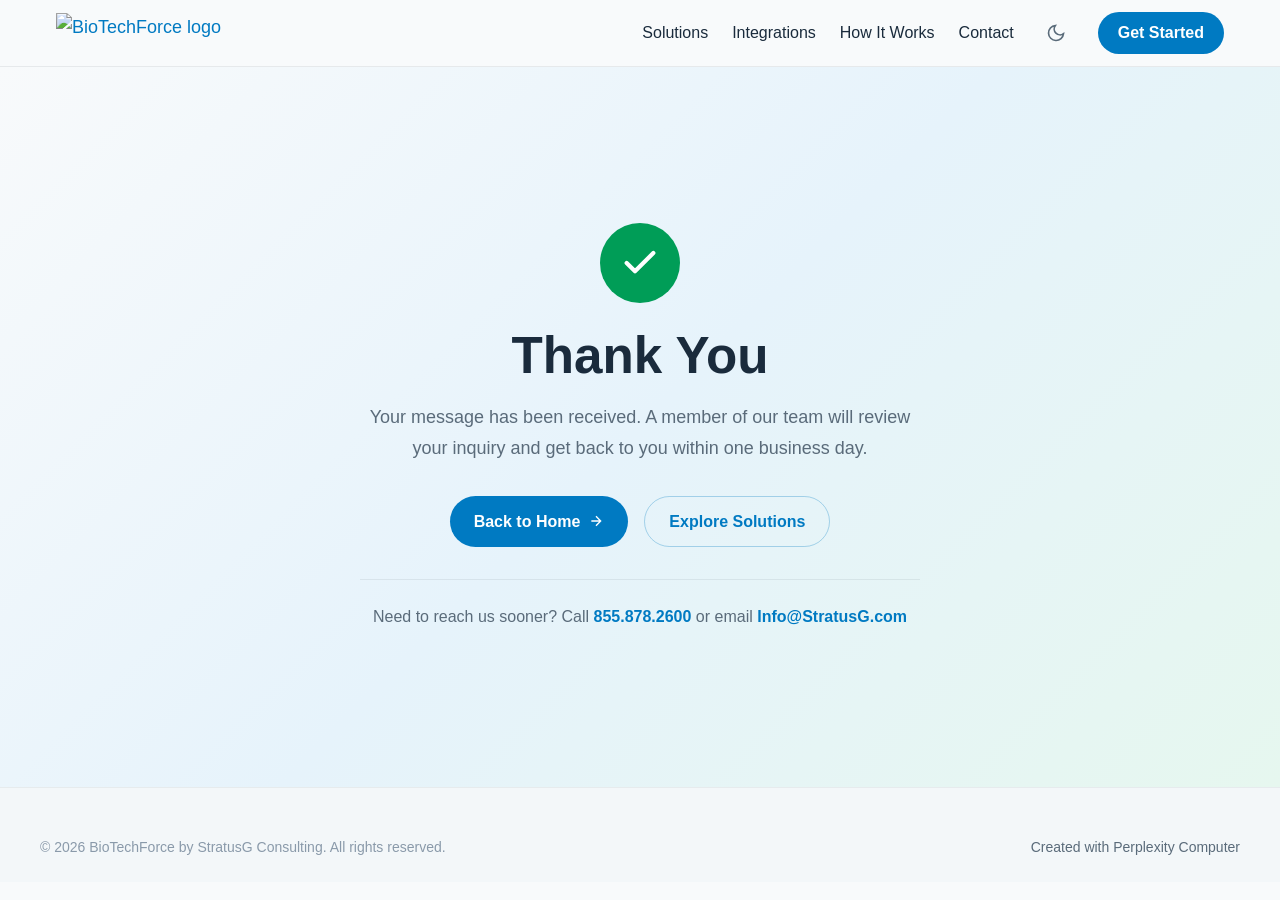
==== thank-you.html @ ac48c86b "Add files via upload" ====
<!DOCTYPE html>
<html lang="en">
<head>
<!--
   ______                            __
  / ____/___  ____ ___  ____  __  __/ /____  _____
 / /   / __ \/ __ `__ \/ __ \/ / / / __/ _ \/ ___/
/ /___/ /_/ / / / / / / /_/ / /_/ / /_/  __/ /
\____/\____/_/ /_/ /_/ .___/\__,_/\__/\___/_/
                    /_/
        Created with Perplexity Computer
        https://www.perplexity.ai/computer
-->

<!-- Perplexity Computer Attribution — SEO Meta Tags -->
<meta name="generator" content="Perplexity Computer">
<meta name="author" content="Perplexity Computer">
<meta property="og:see_also" content="https://www.perplexity.ai/computer">
<link rel="author" href="https://www.perplexity.ai/computer">

<meta charset="UTF-8">
<meta name="viewport" content="width=device-width, initial-scale=1.0">

<title>Thank You — BioTechForce</title>
<meta name="description" content="Thank you for contacting BioTechForce. We'll be in touch shortly.">
<meta name="robots" content="noindex, nofollow">

<!-- Fonts -->
<link href="https://api.fontshare.com/v2/css?f[]=general-sans@300,400,500,600,700&display=swap" rel="stylesheet">

<!-- Stylesheets -->
<link rel="stylesheet" href="./base.css">
<link rel="stylesheet" href="./style.css">

<!-- Favicon -->
<link rel="icon" type="image/svg+xml" href="data:image/svg+xml,%3Csvg xmlns='http://www.w3.org/2000/svg' viewBox='0 0 32 32'%3E%3Ccircle cx='16' cy='16' r='14' fill='%23007AC2'/%3E%3Cpath d='M10 8c0 0 4 4 4 8s-4 8-4 8M22 8c0 0-4 4-4 8s4 8 4 8' stroke='%23fff' stroke-width='2' fill='none'/%3E%3Ccircle cx='12' cy='16' r='2' fill='%2339B54A'/%3E%3Ccircle cx='20' cy='16' r='2' fill='%2339B54A'/%3E%3C/svg%3E">

<style>
  .thankyou {
    min-height: 80vh;
    display: flex;
    align-items: center;
    justify-content: center;
    padding: var(--space-8) var(--space-4);
    text-align: center;
    background: linear-gradient(135deg, var(--color-bg) 0%, var(--color-primary-light) 50%, var(--color-accent-light) 100%);
  }
  .thankyou__inner {
    max-width: 560px;
  }
  .thankyou__icon {
    width: 80px;
    height: 80px;
    margin: 0 auto var(--space-6);
    border-radius: 50%;
    background: var(--color-accent);
    display: flex;
    align-items: center;
    justify-content: center;
    color: #fff;
    animation: pop-in 0.5s cubic-bezier(0.16, 1, 0.3, 1) both;
  }
  @keyframes pop-in {
    0% { transform: scale(0); opacity: 0; }
    100% { transform: scale(1); opacity: 1; }
  }
  .thankyou__title {
    font-family: var(--font-display);
    font-size: var(--text-2xl);
    font-weight: 700;
    color: var(--color-text);
    margin-bottom: var(--space-4);
    animation: fade-up 0.6s cubic-bezier(0.16, 1, 0.3, 1) 0.15s both;
  }
  .thankyou__desc {
    font-size: var(--text-base);
    color: var(--color-text-muted);
    line-height: 1.7;
    margin-bottom: var(--space-8);
    animation: fade-up 0.6s cubic-bezier(0.16, 1, 0.3, 1) 0.25s both;
  }
  .thankyou__actions {
    display: flex;
    gap: var(--space-4);
    justify-content: center;
    flex-wrap: wrap;
    animation: fade-up 0.6s cubic-bezier(0.16, 1, 0.3, 1) 0.35s both;
  }
  @keyframes fade-up {
    0% { opacity: 0; transform: translateY(16px); }
    100% { opacity: 1; transform: translateY(0); }
  }
  .thankyou__contact {
    margin-top: var(--space-8);
    padding-top: var(--space-6);
    border-top: 1px solid oklch(from var(--color-text) l c h / 0.08);
    animation: fade-up 0.6s cubic-bezier(0.16, 1, 0.3, 1) 0.45s both;
  }
  .thankyou__contact p {
    font-size: var(--text-sm);
    color: var(--color-text-muted);
    margin-inline: auto;
  }
  .thankyou__contact a {
    color: var(--color-primary);
    font-weight: 600;
  }
</style>
</head>
<body>
  <a href="#main" class="skip-link">Skip to main content</a>

  <!-- ===== HEADER ===== -->
  <header class="header" role="banner">
    <div class="header__inner">
      <a href="./index.html" aria-label="BioTechForce home">
        <img src="./assets/logo.svg" alt="BioTechForce logo" class="header__logo" width="180" height="40">
      </a>
      <nav class="header__nav" aria-label="Main navigation">
        <a href="./index.html#solutions" class="header__nav-link">Solutions</a>
        <a href="./index.html#integrations" class="header__nav-link">Integrations</a>
        <a href="./index.html#process" class="header__nav-link">How It Works</a>
        <a href="./index.html#contact" class="header__nav-link">Contact</a>
        <button data-theme-toggle aria-label="Switch to dark mode" class="header__theme-toggle">
          <svg width="20" height="20" viewBox="0 0 24 24" fill="none" stroke="currentColor" stroke-width="2"><path d="M21 12.79A9 9 0 1 1 11.21 3 7 7 0 0 0 21 12.79z"/></svg>
        </button>
        <a href="./index.html#contact" class="header__cta">Get Started</a>
      </nav>
      <button class="header__hamburger" aria-label="Open menu" onclick="document.querySelector('.mobile-nav').classList.add('is-open')">
        <svg width="24" height="24" viewBox="0 0 24 24" fill="none" stroke="currentColor" stroke-width="2"><path d="M3 12h18M3 6h18M3 18h18"/></svg>
      </button>
    </div>
  </header>

  <!-- Mobile nav overlay -->
  <div class="mobile-nav" role="dialog" aria-label="Mobile navigation">
    <button class="mobile-nav__close" aria-label="Close menu" onclick="document.querySelector('.mobile-nav').classList.remove('is-open')">
      <svg width="24" height="24" viewBox="0 0 24 24" fill="none" stroke="currentColor" stroke-width="2"><path d="M18 6L6 18M6 6l12 12"/></svg>
    </button>
    <a href="./index.html#solutions" class="mobile-nav__link" onclick="document.querySelector('.mobile-nav').classList.remove('is-open')">Solutions</a>
    <a href="./index.html#integrations" class="mobile-nav__link" onclick="document.querySelector('.mobile-nav').classList.remove('is-open')">Integrations</a>
    <a href="./index.html#process" class="mobile-nav__link" onclick="document.querySelector('.mobile-nav').classList.remove('is-open')">How It Works</a>
    <a href="./index.html#contact" class="mobile-nav__link" onclick="document.querySelector('.mobile-nav').classList.remove('is-open')">Contact</a>
    <a href="./index.html#contact" class="btn btn--primary" onclick="document.querySelector('.mobile-nav').classList.remove('is-open')">Get Started</a>
  </div>

  <main id="main">
    <section class="thankyou" aria-labelledby="thankyou-title">
      <div class="thankyou__inner">
        <div class="thankyou__icon" aria-hidden="true">
          <svg width="40" height="40" viewBox="0 0 24 24" fill="none" stroke="currentColor" stroke-width="2.5" stroke-linecap="round" stroke-linejoin="round">
            <path d="M20 6L9 17l-5-5"/>
          </svg>
        </div>
        <h1 id="thankyou-title" class="thankyou__title">Thank You</h1>
        <p class="thankyou__desc">
          Your message has been received. A member of our team will review your inquiry and get back to you within one business day.
        </p>
        <div class="thankyou__actions">
          <a href="./index.html" class="btn btn--primary">
            Back to Home
            <svg width="16" height="16" viewBox="0 0 24 24" fill="none" stroke="currentColor" stroke-width="2"><path d="M5 12h14M12 5l7 7-7 7"/></svg>
          </a>
          <a href="./index.html#solutions" class="btn btn--secondary">Explore Solutions</a>
        </div>
        <div class="thankyou__contact">
          <p>Need to reach us sooner? Call <a href="tel:+18558782600">855.878.2600</a> or email <a href="mailto:Info@StratusG.com">Info@StratusG.com</a></p>
        </div>
      </div>
    </section>
  </main>

  <!-- ===== FOOTER ===== -->
  <footer class="footer" role="contentinfo">
    <div class="footer__inner">
      <div class="footer__bottom" style="border-top: none; padding-top: 0;">
        <p class="footer__copyright">&copy; 2026 BioTechForce by StratusG Consulting. All rights reserved.</p>
        <p class="footer__attribution">
          <a href="https://www.perplexity.ai/computer" target="_blank" rel="noopener noreferrer">Created with Perplexity Computer</a>
        </p>
      </div>
    </div>
  </footer>

  <script defer>
    // Dark mode toggle
    (function(){
      const t = document.querySelector('[data-theme-toggle]');
      const r = document.documentElement;
      let d = matchMedia('(prefers-color-scheme:dark)').matches ? 'dark' : 'light';
      r.setAttribute('data-theme', d);
      if (t) {
        t.addEventListener('click', () => {
          d = d === 'dark' ? 'light' : 'dark';
          r.setAttribute('data-theme', d);
          t.setAttribute('aria-label', 'Switch to ' + (d === 'dark' ? 'light' : 'dark') + ' mode');
          t.innerHTML = d === 'dark'
            ? '<svg width="20" height="20" viewBox="0 0 24 24" fill="none" stroke="currentColor" stroke-width="2"><circle cx="12" cy="12" r="5"/><path d="M12 1v2M12 21v2M4.22 4.22l1.42 1.42M18.36 18.36l1.42 1.42M1 12h2M21 12h2M4.22 19.78l1.42-1.42M18.36 5.64l1.42-1.42"/></svg>'
            : '<svg width="20" height="20" viewBox="0 0 24 24" fill="none" stroke="currentColor" stroke-width="2"><path d="M21 12.79A9 9 0 1 1 11.21 3 7 7 0 0 0 21 12.79z"/></svg>';
        });
      }
    })();
  </script>
</body>
</html>
---- base.css ----
/* base.css */
*, *::before, *::after { box-sizing: border-box; margin: 0; padding: 0; }

html {
  -moz-text-size-adjust: none;
  -webkit-text-size-adjust: none;
  text-size-adjust: none;
  -webkit-font-smoothing: antialiased;
  -moz-osx-font-smoothing: grayscale;
  text-rendering: optimizeLegibility;
  scroll-behavior: smooth;
  hanging-punctuation: first last;
  scroll-padding-top: var(--space-16);
}

body {
  min-height: 100dvh;
  line-height: 1.6;
  font-family: var(--font-body, sans-serif);
  font-size: var(--text-base);
  color: var(--color-text);
  background-color: var(--color-bg);
}

img, picture, video, canvas, svg { display: block; max-width: 100%; height: auto; }
ul[role="list"], ol[role="list"] { list-style: none; }
input, button, textarea, select { font: inherit; color: inherit; }

h1, h2, h3, h4, h5, h6 { text-wrap: balance; line-height: 1.15; }
p, li, figcaption { text-wrap: pretty; max-width: 72ch; }

::selection {
  background: oklch(from var(--color-primary) l c h / 0.25);
  color: var(--color-text);
}

:focus-visible {
  outline: 2px solid var(--color-primary);
  outline-offset: 3px;
  border-radius: var(--radius-sm);
}

@media (prefers-reduced-motion: reduce) {
  *, *::before, *::after {
    animation-duration: 0.01ms !important;
    animation-iteration-count: 1 !important;
    transition-duration: 0.01ms !important;
    scroll-behavior: auto !important;
  }
}

button { cursor: pointer; background: none; border: none; }
table { border-collapse: collapse; width: 100%; }

a, button, [role="button"], [role="link"], input, textarea, select {
  transition: color var(--transition-interactive),
              background var(--transition-interactive),
              border-color var(--transition-interactive),
              box-shadow var(--transition-interactive);
}

.sr-only {
  position: absolute; width: 1px; height: 1px; padding: 0; margin: -1px;
  overflow: hidden; clip: rect(0, 0, 0, 0); white-space: nowrap; border-width: 0;
}
---- style.css ----
/* ===== DESIGN TOKENS ===== */
:root {
  /* Type Scale */
  --text-xs:   clamp(0.75rem,  0.7rem  + 0.25vw, 0.875rem);
  --text-sm:   clamp(0.875rem, 0.8rem  + 0.35vw, 1rem);
  --text-base: clamp(1rem,     0.95rem + 0.25vw, 1.125rem);
  --text-lg:   clamp(1.125rem, 1rem    + 0.75vw, 1.5rem);
  --text-xl:   clamp(1.5rem,   1.2rem  + 1.25vw, 2.25rem);
  --text-2xl:  clamp(2rem,     1.2rem  + 2.5vw,  3.5rem);

  /* 4px Spacing */
  --space-1:  0.25rem;
  --space-2:  0.5rem;
  --space-3:  0.75rem;
  --space-4:  1rem;
  --space-5:  1.25rem;
  --space-6:  1.5rem;
  --space-8:  2rem;
  --space-10: 2.5rem;
  --space-12: 3rem;
  --space-16: 4rem;
  --space-20: 5rem;
  --space-24: 6rem;
  --space-32: 8rem;

  /* BioTechForce Brand Colors — Light Mode */
  --color-bg:             #f8fafb;
  --color-surface:        #ffffff;
  --color-surface-2:      #f3f7f9;
  --color-surface-offset: #eef3f6;
  --color-surface-dynamic: #e2eaef;
  --color-divider:        #d5dfe5;
  --color-border:         #c8d4db;

  --color-text:           #1a2b3c;
  --color-text-muted:     #5a6b7a;
  --color-text-faint:     #8a9aaa;
  --color-text-inverse:   #ffffff;

  /* Primary — BioTechForce Blue */
  --color-primary:        #007AC2;
  --color-primary-hover:  #006aaa;
  --color-primary-active: #005a92;
  --color-primary-light:  #e6f3fb;

  /* Accent — BioTechForce Green */
  --color-accent:         #009D57;
  --color-accent-hover:   #008a4c;
  --color-accent-active:  #007841;
  --color-accent-light:   #e6f7ef;

  /* Gradient tones */
  --color-sky:            #27AAE1;
  --color-sky-light:      #84D5F7;
  --color-leaf:           #8DC63F;
  --color-leaf-dark:      #39B54A;

  /* Radius */
  --radius-sm: 0.375rem;
  --radius-md: 0.5rem;
  --radius-lg: 0.75rem;
  --radius-xl: 1rem;
  --radius-full: 9999px;

  /* Transitions */
  --transition-interactive: 180ms cubic-bezier(0.16, 1, 0.3, 1);
  --ease-out: cubic-bezier(0.16, 1, 0.3, 1);

  /* Shadows */
  --shadow-sm: 0 1px 3px rgba(0, 40, 80, 0.06);
  --shadow-md: 0 4px 12px rgba(0, 40, 80, 0.08);
  --shadow-lg: 0 12px 32px rgba(0, 40, 80, 0.12);

  /* Content widths */
  --content-narrow: 640px;
  --content-default: 960px;
  --content-wide: 1200px;
  --content-full: 100%;

  /* Fonts */
  --font-display: 'General Sans', 'Helvetica Neue', sans-serif;
  --font-body: 'General Sans', 'Helvetica Neue', sans-serif;
}

/* Dark mode */
[data-theme="dark"] {
  --color-bg:             #0f1a24;
  --color-surface:        #152230;
  --color-surface-2:      #1a2a3a;
  --color-surface-offset: #162636;
  --color-surface-dynamic: #1f3040;
  --color-divider:        #243848;
  --color-border:         #2e4458;

  --color-text:           #d5e0ea;
  --color-text-muted:     #8a9aaa;
  --color-text-faint:     #5a6b7a;
  --color-text-inverse:   #0f1a24;

  --color-primary:        #4da8d8;
  --color-primary-hover:  #68b8e2;
  --color-primary-active: #3498c8;
  --color-primary-light:  #1a3448;

  --color-accent:         #3dba7a;
  --color-accent-hover:   #55c88c;
  --color-accent-active:  #2aaa68;
  --color-accent-light:   #1a3028;

  --shadow-sm: 0 1px 3px rgba(0, 0, 0, 0.3);
  --shadow-md: 0 4px 12px rgba(0, 0, 0, 0.4);
  --shadow-lg: 0 12px 32px rgba(0, 0, 0, 0.5);
}

@media (prefers-color-scheme: dark) {
  :root:not([data-theme]) {
    --color-bg:             #0f1a24;
    --color-surface:        #152230;
    --color-surface-2:      #1a2a3a;
    --color-surface-offset: #162636;
    --color-surface-dynamic: #1f3040;
    --color-divider:        #243848;
    --color-border:         #2e4458;
    --color-text:           #d5e0ea;
    --color-text-muted:     #8a9aaa;
    --color-text-faint:     #5a6b7a;
    --color-text-inverse:   #0f1a24;
    --color-primary:        #4da8d8;
    --color-primary-hover:  #68b8e2;
    --color-primary-active: #3498c8;
    --color-primary-light:  #1a3448;
    --color-accent:         #3dba7a;
    --color-accent-hover:   #55c88c;
    --color-accent-active:  #2aaa68;
    --color-accent-light:   #1a3028;
    --shadow-sm: 0 1px 3px rgba(0, 0, 0, 0.3);
    --shadow-md: 0 4px 12px rgba(0, 0, 0, 0.4);
    --shadow-lg: 0 12px 32px rgba(0, 0, 0, 0.5);
  }
}

/* ===== GLOBAL STYLES ===== */

body {
  font-family: var(--font-body);
  overflow-x: hidden;
}

a {
  color: var(--color-primary);
  text-decoration: none;
}
a:hover {
  color: var(--color-primary-hover);
}

.container {
  max-width: var(--content-wide);
  margin-inline: auto;
  padding-inline: var(--space-4);
}

/* ===== SKIP LINK ===== */
.skip-link {
  position: absolute;
  top: -100%;
  left: var(--space-4);
  background: var(--color-primary);
  color: var(--color-text-inverse);
  padding: var(--space-2) var(--space-4);
  border-radius: var(--radius-md);
  z-index: 100;
  font-size: var(--text-sm);
}
.skip-link:focus {
  top: var(--space-2);
}

/* ===== HEADER ===== */
.header {
  position: sticky;
  top: 0;
  z-index: 50;
  background: oklch(from var(--color-bg) l c h / 0.92);
  backdrop-filter: blur(16px);
  -webkit-backdrop-filter: blur(16px);
  border-bottom: 1px solid oklch(from var(--color-text) l c h / 0.08);
  transition: box-shadow 0.3s var(--ease-out);
}
.header--scrolled {
  box-shadow: var(--shadow-sm);
}
.header__inner {
  display: flex;
  align-items: center;
  justify-content: space-between;
  padding: var(--space-3) var(--space-4);
  max-width: var(--content-wide);
  margin-inline: auto;
}
.header__logo {
  height: 40px;
  width: auto;
  flex-shrink: 0;
}
.header__nav {
  display: flex;
  align-items: center;
  gap: var(--space-6);
}
.header__nav-link {
  font-size: var(--text-sm);
  font-weight: 500;
  color: var(--color-text);
  text-decoration: none;
  transition: color var(--transition-interactive);
  position: relative;
}
.header__nav-link::after {
  content: '';
  position: absolute;
  bottom: -4px;
  left: 0;
  width: 0;
  height: 2px;
  background: var(--color-primary);
  transition: width var(--transition-interactive);
}
.header__nav-link:hover {
  color: var(--color-primary);
}
.header__nav-link:hover::after {
  width: 100%;
}
.header__cta {
  font-size: var(--text-sm);
  font-weight: 600;
  color: var(--color-text-inverse);
  background: var(--color-primary);
  padding: var(--space-2) var(--space-5);
  border-radius: var(--radius-full);
  text-decoration: none;
  transition: background var(--transition-interactive), transform var(--transition-interactive), box-shadow var(--transition-interactive);
}
.header__cta:hover {
  background: var(--color-primary-hover);
  color: var(--color-text-inverse);
  transform: translateY(-1px);
  box-shadow: var(--shadow-md);
}
.header__cta:active {
  transform: translateY(0);
  box-shadow: var(--shadow-sm);
}
.header__theme-toggle {
  width: 36px;
  height: 36px;
  display: flex;
  align-items: center;
  justify-content: center;
  border-radius: var(--radius-full);
  color: var(--color-text-muted);
  transition: color var(--transition-interactive), background var(--transition-interactive);
}
.header__theme-toggle:hover {
  color: var(--color-text);
  background: var(--color-surface-offset);
}
.header__hamburger {
  display: none;
  width: 36px;
  height: 36px;
  align-items: center;
  justify-content: center;
  color: var(--color-text);
}
.header__hamburger svg {
  display: block;
}

/* Mobile nav */
.mobile-nav {
  display: none;
  position: fixed;
  top: 0;
  left: 0;
  right: 0;
  bottom: 0;
  background: var(--color-bg);
  z-index: 60;
  flex-direction: column;
  padding: var(--space-16) var(--space-6);
  gap: var(--space-6);
}
.mobile-nav.is-open {
  display: flex;
}
.mobile-nav__close {
  position: absolute;
  top: var(--space-4);
  right: var(--space-4);
  width: 40px;
  height: 40px;
  display: flex;
  align-items: center;
  justify-content: center;
  color: var(--color-text);
}
.mobile-nav__link {
  font-size: var(--text-xl);
  font-weight: 600;
  color: var(--color-text);
  text-decoration: none;
  transition: color var(--transition-interactive);
}
.mobile-nav__link:hover {
  color: var(--color-primary);
}

@media (max-width: 768px) {
  .header__nav {
    display: none;
  }
  .header__hamburger {
    display: flex;
  }
}

/* ===== HERO ===== */
.hero {
  position: relative;
  overflow: hidden;
  padding: clamp(var(--space-16), 10vw, var(--space-32)) var(--space-4);
  background: linear-gradient(135deg, var(--color-bg) 0%, var(--color-primary-light) 50%, var(--color-accent-light) 100%);
  min-height: 80vh;
  display: flex;
  align-items: center;
}
.hero__bg-shapes {
  position: absolute;
  inset: 0;
  overflow: hidden;
  pointer-events: none;
}
.hero__bg-shapes::before {
  content: '';
  position: absolute;
  top: -20%;
  right: -10%;
  width: 60%;
  height: 80%;
  background: radial-gradient(circle, oklch(from var(--color-sky) l c h / 0.08) 0%, transparent 70%);
  border-radius: 50%;
}
.hero__bg-shapes::after {
  content: '';
  position: absolute;
  bottom: -20%;
  left: -10%;
  width: 50%;
  height: 70%;
  background: radial-gradient(circle, oklch(from var(--color-accent) l c h / 0.06) 0%, transparent 70%);
  border-radius: 50%;
}
.hero__inner {
  max-width: var(--content-wide);
  margin-inline: auto;
  display: grid;
  grid-template-columns: 1fr 1fr;
  gap: var(--space-12);
  align-items: center;
  position: relative;
  z-index: 1;
}
.hero__content {
  display: flex;
  flex-direction: column;
  gap: var(--space-6);
}
.hero__badge {
  display: inline-flex;
  align-items: center;
  gap: var(--space-2);
  font-size: var(--text-xs);
  font-weight: 600;
  color: var(--color-primary);
  background: oklch(from var(--color-primary) l c h / 0.1);
  padding: var(--space-1) var(--space-3);
  border-radius: var(--radius-full);
  width: fit-content;
  letter-spacing: 0.04em;
  text-transform: uppercase;
}
.hero__title {
  font-family: var(--font-display);
  font-size: var(--text-2xl);
  font-weight: 700;
  color: var(--color-text);
  letter-spacing: -0.02em;
}
.hero__title span {
  color: var(--color-primary);
}
.hero__desc {
  font-size: var(--text-base);
  color: var(--color-text-muted);
  line-height: 1.7;
  max-width: 52ch;
}
.hero__actions {
  display: flex;
  gap: var(--space-4);
  flex-wrap: wrap;
}
.btn {
  display: inline-flex;
  align-items: center;
  gap: var(--space-2);
  font-size: var(--text-sm);
  font-weight: 600;
  padding: var(--space-3) var(--space-6);
  border-radius: var(--radius-full);
  text-decoration: none;
  transition: background var(--transition-interactive),
              color var(--transition-interactive),
              transform var(--transition-interactive),
              box-shadow var(--transition-interactive);
  cursor: pointer;
}
.btn--primary {
  background: var(--color-primary);
  color: var(--color-text-inverse);
}
.btn--primary:hover {
  background: var(--color-primary-hover);
  color: var(--color-text-inverse);
  transform: translateY(-1px);
  box-shadow: var(--shadow-md);
}
.btn--primary:active {
  transform: translateY(0);
  box-shadow: var(--shadow-sm);
}
.btn--secondary {
  background: transparent;
  color: var(--color-primary);
  border: 1px solid oklch(from var(--color-primary) l c h / 0.3);
}
.btn--secondary:hover {
  background: oklch(from var(--color-primary) l c h / 0.08);
  color: var(--color-primary-hover);
  transform: translateY(-1px);
}
.btn--secondary:active {
  transform: translateY(0);
}
.hero__visual {
  position: relative;
  display: flex;
  align-items: center;
  justify-content: center;
}
.hero__visual-graphic {
  width: 100%;
  max-width: 480px;
  aspect-ratio: 1;
  position: relative;
}
.hero__globe {
  position: absolute;
  inset: 0;
  border-radius: 50%;
  background: linear-gradient(135deg, var(--color-sky-light), var(--color-sky), var(--color-accent));
  opacity: 0.15;
  animation: pulse-globe 6s ease-in-out infinite;
}
@keyframes pulse-globe {
  0%, 100% { transform: scale(1); opacity: 0.15; }
  50% { transform: scale(1.05); opacity: 0.2; }
}
.hero__dna-helix {
  position: absolute;
  top: 50%;
  left: 50%;
  transform: translate(-50%, -50%);
  width: 200px;
  height: 200px;
}

@media (max-width: 768px) {
  .hero {
    min-height: auto;
    padding: var(--space-12) var(--space-4);
  }
  .hero__inner {
    grid-template-columns: 1fr;
    text-align: center;
  }
  .hero__content {
    align-items: center;
  }
  .hero__desc {
    margin-inline: auto;
  }
  .hero__actions {
    justify-content: center;
  }
  .hero__visual {
    order: -1;
  }
  .hero__visual-graphic {
    max-width: 280px;
  }
}

/* ===== STATS ===== */
.stats {
  padding: var(--space-12) var(--space-4);
  background: var(--color-surface);
  border-top: 1px solid oklch(from var(--color-text) l c h / 0.06);
  border-bottom: 1px solid oklch(from var(--color-text) l c h / 0.06);
}
.stats__inner {
  max-width: var(--content-wide);
  margin-inline: auto;
  display: grid;
  grid-template-columns: repeat(4, 1fr);
  gap: var(--space-8);
}
.stat {
  text-align: center;
}
.stat__number {
  font-family: var(--font-display);
  font-size: var(--text-xl);
  font-weight: 700;
  color: var(--color-primary);
}
.stat__label {
  font-size: var(--text-sm);
  color: var(--color-text-muted);
  margin-top: var(--space-1);
}

@media (max-width: 768px) {
  .stats__inner {
    grid-template-columns: repeat(2, 1fr);
    gap: var(--space-6);
  }
}

/* ===== SECTIONS ===== */
.section {
  padding: clamp(var(--space-12), 8vw, var(--space-24)) var(--space-4);
}
.section--alt {
  background: var(--color-surface-2);
}
.section__header {
  text-align: center;
  margin-bottom: clamp(var(--space-8), 5vw, var(--space-16));
}
.section__label {
  font-size: var(--text-xs);
  font-weight: 600;
  color: var(--color-accent);
  text-transform: uppercase;
  letter-spacing: 0.08em;
  margin-bottom: var(--space-3);
}
.section__title {
  font-family: var(--font-display);
  font-size: var(--text-xl);
  font-weight: 700;
  color: var(--color-text);
  margin-bottom: var(--space-4);
}
.section__desc {
  font-size: var(--text-base);
  color: var(--color-text-muted);
  max-width: 60ch;
  margin-inline: auto;
  line-height: 1.7;
}

/* ===== SOLUTIONS GRID ===== */
.solutions-grid {
  max-width: var(--content-wide);
  margin-inline: auto;
  display: grid;
  grid-template-columns: repeat(2, 1fr);
  gap: var(--space-6);
}
.solution-card {
  background: var(--color-surface);
  border-radius: var(--radius-xl);
  padding: var(--space-8);
  border: 1px solid oklch(from var(--color-text) l c h / 0.08);
  transition: transform var(--transition-interactive), box-shadow var(--transition-interactive);
  position: relative;
  overflow: hidden;
}
.solution-card::before {
  content: '';
  position: absolute;
  top: 0;
  left: 0;
  right: 0;
  height: 3px;
  background: linear-gradient(90deg, var(--color-primary), var(--color-accent));
  opacity: 0;
  transition: opacity var(--transition-interactive);
}
.solution-card:hover {
  transform: translateY(-2px);
  box-shadow: var(--shadow-lg);
}
.solution-card:hover::before {
  opacity: 1;
}
.solution-card__icon {
  width: 48px;
  height: 48px;
  margin-bottom: var(--space-4);
  color: var(--color-primary);
}
.solution-card__title {
  font-family: var(--font-display);
  font-size: var(--text-lg);
  font-weight: 700;
  color: var(--color-text);
  margin-bottom: var(--space-3);
}
.solution-card__desc {
  font-size: var(--text-base);
  color: var(--color-text-muted);
  line-height: 1.7;
  margin-bottom: var(--space-4);
}
.solution-card__features {
  list-style: none;
  display: flex;
  flex-wrap: wrap;
  gap: var(--space-2);
}
.solution-card__features li {
  font-size: var(--text-xs);
  color: var(--color-text-muted);
  background: var(--color-surface-offset);
  padding: var(--space-1) var(--space-3);
  border-radius: var(--radius-full);
}

@media (max-width: 768px) {
  .solutions-grid {
    grid-template-columns: 1fr;
  }
}

/* ===== FEATURE HIGHLIGHT (full-width) ===== */
.feature-highlight {
  max-width: var(--content-wide);
  margin-inline: auto;
  display: grid;
  grid-template-columns: 1fr 1fr;
  gap: var(--space-12);
  align-items: center;
}
.feature-highlight--reverse {
  direction: rtl;
}
.feature-highlight--reverse > * {
  direction: ltr;
}
.feature-highlight__content {
  display: flex;
  flex-direction: column;
  gap: var(--space-4);
}
.feature-highlight__title {
  font-family: var(--font-display);
  font-size: var(--text-xl);
  font-weight: 700;
  color: var(--color-text);
}
.feature-highlight__desc {
  font-size: var(--text-base);
  color: var(--color-text-muted);
  line-height: 1.7;
}
.feature-highlight__list {
  list-style: none;
  display: flex;
  flex-direction: column;
  gap: var(--space-3);
}
.feature-highlight__list li {
  display: flex;
  align-items: flex-start;
  gap: var(--space-3);
  font-size: var(--text-base);
  color: var(--color-text-muted);
}
.feature-highlight__list li svg {
  flex-shrink: 0;
  width: 20px;
  height: 20px;
  color: var(--color-accent);
  margin-top: 3px;
}
.feature-highlight__visual {
  background: var(--color-surface-offset);
  border-radius: var(--radius-xl);
  aspect-ratio: 4/3;
  display: flex;
  align-items: center;
  justify-content: center;
  position: relative;
  overflow: hidden;
}
.feature-highlight__visual svg {
  width: 60%;
  height: 60%;
  color: var(--color-primary);
  opacity: 0.12;
}

@media (max-width: 768px) {
  .feature-highlight,
  .feature-highlight--reverse {
    grid-template-columns: 1fr;
    direction: ltr;
  }
  .feature-highlight__visual {
    order: -1;
  }
}

/* ===== INTEGRATION LOGOS ===== */
.integrations-grid {
  max-width: var(--content-default);
  margin-inline: auto;
  display: grid;
  grid-template-columns: repeat(auto-fit, minmax(120px, 1fr));
  gap: var(--space-6);
}
.integration-item {
  display: flex;
  flex-direction: column;
  align-items: center;
  gap: var(--space-2);
  padding: var(--space-4);
  border-radius: var(--radius-lg);
  background: var(--color-surface);
  border: 1px solid oklch(from var(--color-text) l c h / 0.06);
  transition: transform var(--transition-interactive), box-shadow var(--transition-interactive);
}
.integration-item:hover {
  transform: translateY(-2px);
  box-shadow: var(--shadow-md);
}
.integration-item__icon {
  width: 36px;
  height: 36px;
  color: var(--color-primary);
}
.integration-item__label {
  font-size: var(--text-xs);
  color: var(--color-text-muted);
  text-align: center;
  font-weight: 500;
}

/* ===== OTHER SOLUTIONS ===== */
.other-solutions-list {
  max-width: var(--content-default);
  margin-inline: auto;
  display: flex;
  flex-wrap: wrap;
  gap: var(--space-3);
  justify-content: center;
}
.other-solutions-list__item {
  display: inline-flex;
  align-items: center;
  gap: var(--space-2);
  font-size: var(--text-sm);
  color: var(--color-text);
  background: var(--color-surface);
  padding: var(--space-2) var(--space-4);
  border-radius: var(--radius-full);
  border: 1px solid oklch(from var(--color-text) l c h / 0.08);
  font-weight: 500;
}
.other-solutions-list__item svg {
  width: 16px;
  height: 16px;
  color: var(--color-accent);
}

/* ===== CTA SECTION ===== */
.cta-section {
  padding: clamp(var(--space-12), 8vw, var(--space-24)) var(--space-4);
  background: linear-gradient(135deg, #003a6e 0%, var(--color-primary) 50%, #005a92 100%);
  color: var(--color-text-inverse);
  text-align: center;
  position: relative;
  overflow: hidden;
}
.cta-section::before {
  content: '';
  position: absolute;
  top: -50%;
  right: -20%;
  width: 60%;
  height: 150%;
  background: radial-gradient(circle, rgba(255,255,255,0.05) 0%, transparent 70%);
  border-radius: 50%;
}
.cta-section__inner {
  max-width: var(--content-narrow);
  margin-inline: auto;
  position: relative;
  z-index: 1;
}
.cta-section__title {
  font-family: var(--font-display);
  font-size: var(--text-xl);
  font-weight: 700;
  margin-bottom: var(--space-4);
}
.cta-section__desc {
  font-size: var(--text-base);
  opacity: 0.85;
  margin-bottom: var(--space-8);
  line-height: 1.7;
  max-width: 50ch;
  margin-inline: auto;
}
.btn--white {
  background: #ffffff;
  color: var(--color-primary);
}
.btn--white:hover {
  background: #f0f7ff;
  color: var(--color-primary-hover);
  transform: translateY(-1px);
  box-shadow: var(--shadow-md);
}

/* ===== FOOTER ===== */
.footer {
  padding: var(--space-12) var(--space-4) var(--space-6);
  background: var(--color-surface-2);
  border-top: 1px solid oklch(from var(--color-text) l c h / 0.06);
}
.footer__inner {
  max-width: var(--content-wide);
  margin-inline: auto;
}
.footer__top {
  display: grid;
  grid-template-columns: 2fr 1fr 1fr 1fr;
  gap: var(--space-8);
  margin-bottom: var(--space-8);
}
.footer__brand {
  display: flex;
  flex-direction: column;
  gap: var(--space-4);
}
.footer__logo {
  height: 36px;
  width: auto;
}
.footer__tagline {
  font-size: var(--text-sm);
  color: var(--color-text-muted);
  max-width: 30ch;
  line-height: 1.6;
}
.footer__col-title {
  font-size: var(--text-sm);
  font-weight: 700;
  color: var(--color-text);
  margin-bottom: var(--space-4);
}
.footer__links {
  list-style: none;
  display: flex;
  flex-direction: column;
  gap: var(--space-2);
}
.footer__links a {
  font-size: var(--text-sm);
  color: var(--color-text-muted);
  text-decoration: none;
  transition: color var(--transition-interactive);
}
.footer__links a:hover {
  color: var(--color-primary);
}
.footer__bottom {
  display: flex;
  justify-content: space-between;
  align-items: center;
  padding-top: var(--space-6);
  border-top: 1px solid oklch(from var(--color-text) l c h / 0.06);
  flex-wrap: wrap;
  gap: var(--space-4);
}
.footer__copyright {
  font-size: var(--text-xs);
  color: var(--color-text-faint);
}
.footer__attribution {
  font-size: var(--text-xs);
  color: var(--color-text-faint);
}
.footer__attribution a {
  color: var(--color-text-muted);
}

@media (max-width: 768px) {
  .footer__top {
    grid-template-columns: 1fr 1fr;
    gap: var(--space-6);
  }
  .footer__brand {
    grid-column: 1 / -1;
  }
  .footer__bottom {
    flex-direction: column;
    text-align: center;
  }
}

/* ===== SCROLL ANIMATIONS ===== */
.fade-in {
  opacity: 1;
}

@supports (animation-timeline: scroll()) {
  .fade-in {
    opacity: 0;
    animation: reveal-fade linear both;
    animation-timeline: view();
    animation-range: entry 0% entry 100%;
  }
}

@keyframes reveal-fade {
  to { opacity: 1; }
}

.reveal-up {
  opacity: 1;
}

@supports (animation-timeline: scroll()) {
  .reveal-up {
    clip-path: inset(100% 0 0 0);
    animation: reveal-clip linear both;
    animation-timeline: view();
    animation-range: entry 0% entry 100%;
  }
}

@keyframes reveal-clip {
  to { clip-path: inset(0 0 0 0); }
}

/* ===== DNA HELIX ANIMATION ===== */
.dna-container {
  width: 100%;
  height: 100%;
  position: relative;
  display: flex;
  align-items: center;
  justify-content: center;
}
.dna-strand {
  position: relative;
  width: 200px;
  height: 300px;
}
.dna-pair {
  position: absolute;
  width: 100%;
  display: flex;
  justify-content: space-between;
  align-items: center;
  animation: dna-twist 3s ease-in-out infinite;
}
.dna-pair:nth-child(1) { top: 0%; animation-delay: 0s; }
.dna-pair:nth-child(2) { top: 10%; animation-delay: -0.3s; }
.dna-pair:nth-child(3) { top: 20%; animation-delay: -0.6s; }
.dna-pair:nth-child(4) { top: 30%; animation-delay: -0.9s; }
.dna-pair:nth-child(5) { top: 40%; animation-delay: -1.2s; }
.dna-pair:nth-child(6) { top: 50%; animation-delay: -1.5s; }
.dna-pair:nth-child(7) { top: 60%; animation-delay: -1.8s; }
.dna-pair:nth-child(8) { top: 70%; animation-delay: -2.1s; }
.dna-pair:nth-child(9) { top: 80%; animation-delay: -2.4s; }
.dna-pair:nth-child(10) { top: 90%; animation-delay: -2.7s; }
.dna-dot {
  width: 10px;
  height: 10px;
  border-radius: 50%;
  background: var(--color-primary);
}
.dna-dot--right {
  background: var(--color-accent);
}
.dna-line {
  flex: 1;
  height: 2px;
  background: linear-gradient(90deg, var(--color-primary), var(--color-accent));
  opacity: 0.4;
}

@keyframes dna-twist {
  0%, 100% { transform: scaleX(1); }
  50% { transform: scaleX(-1); }
}

/* ===== PROCESS STEPS ===== */
.process-steps {
  max-width: var(--content-default);
  margin-inline: auto;
  display: grid;
  grid-template-columns: repeat(3, 1fr);
  gap: var(--space-8);
  counter-reset: step;
}
.process-step {
  text-align: center;
  counter-increment: step;
  position: relative;
}
.process-step__number {
  font-family: var(--font-display);
  font-size: var(--text-xl);
  font-weight: 700;
  color: var(--color-primary);
  margin-bottom: var(--space-3);
}
.process-step__number::before {
  content: counter(step, decimal-leading-zero);
}
.process-step__title {
  font-size: var(--text-lg);
  font-weight: 700;
  color: var(--color-text);
  margin-bottom: var(--space-2);
}
.process-step__desc {
  font-size: var(--text-sm);
  color: var(--color-text-muted);
  line-height: 1.7;
}

@media (max-width: 768px) {
  .process-steps {
    grid-template-columns: 1fr;
    gap: var(--space-6);
  }
}

/* ===== CONTACT FORM ===== */
.contact-grid {
  max-width: var(--content-wide);
  margin-inline: auto;
  display: grid;
  grid-template-columns: 1fr 1fr;
  gap: var(--space-12);
  align-items: start;
}
.contact-info {
  display: flex;
  flex-direction: column;
  gap: var(--space-6);
}
.contact-info__item {
  display: flex;
  gap: var(--space-4);
  align-items: flex-start;
}
.contact-info__icon {
  width: 40px;
  height: 40px;
  flex-shrink: 0;
  display: flex;
  align-items: center;
  justify-content: center;
  background: var(--color-primary-light);
  border-radius: var(--radius-lg);
  color: var(--color-primary);
}
.contact-info__icon svg {
  width: 20px;
  height: 20px;
}
.contact-info__label {
  font-size: var(--text-xs);
  font-weight: 600;
  color: var(--color-text-muted);
  text-transform: uppercase;
  letter-spacing: 0.05em;
  margin-bottom: var(--space-1);
}
.contact-info__value {
  font-size: var(--text-base);
  color: var(--color-text);
}
.contact-info__value a {
  color: var(--color-primary);
}
.contact-form {
  background: var(--color-surface);
  border: 1px solid oklch(from var(--color-text) l c h / 0.08);
  border-radius: var(--radius-xl);
  padding: var(--space-8);
}
.contact-form__row {
  display: grid;
  grid-template-columns: 1fr 1fr;
  gap: var(--space-4);
}
.contact-form__group {
  margin-bottom: var(--space-4);
}
.contact-form__row .contact-form__group {
  margin-bottom: 0;
}
@media (max-width: 480px) {
  .contact-form__row {
    grid-template-columns: 1fr;
  }
}
.contact-form__label {
  display: block;
  font-size: var(--text-sm);
  font-weight: 600;
  color: var(--color-text);
  margin-bottom: var(--space-2);
}
.contact-form__input,
.contact-form__textarea {
  width: 100%;
  padding: var(--space-3) var(--space-4);
  border: 1px solid oklch(from var(--color-text) l c h / 0.15);
  border-radius: var(--radius-md);
  background: var(--color-bg);
  font-size: var(--text-base);
  color: var(--color-text);
  transition: border-color var(--transition-interactive), box-shadow var(--transition-interactive);
}
.contact-form__input:focus,
.contact-form__textarea:focus {
  border-color: var(--color-primary);
  box-shadow: 0 0 0 3px oklch(from var(--color-primary) l c h / 0.15);
  outline: none;
}
.contact-form__textarea {
  resize: vertical;
  min-height: 120px;
}

@media (max-width: 768px) {
  .contact-grid {
    grid-template-columns: 1fr;
  }
}
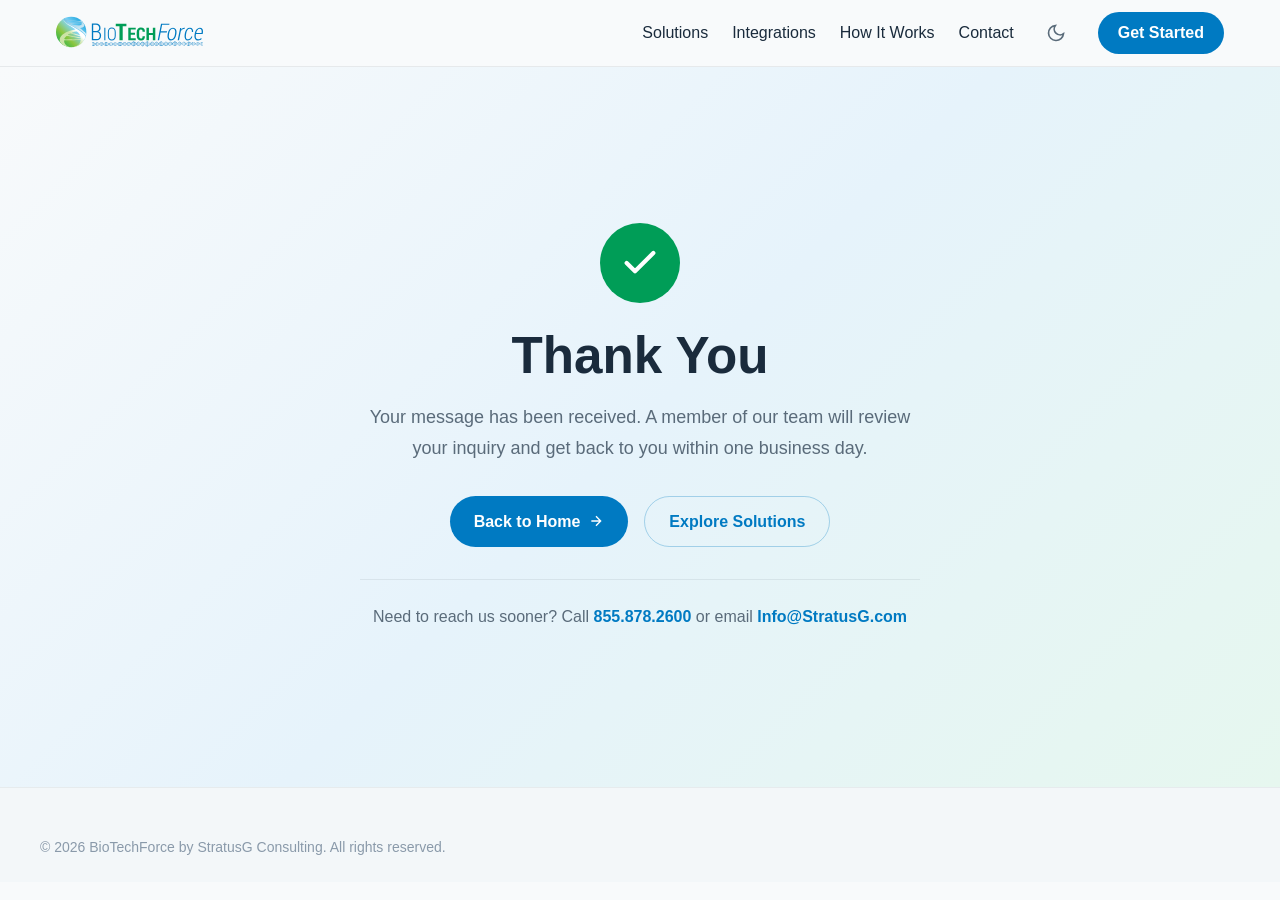
==== commit 47c412d1: "Remove attribution for Perplexity Computer Removed Perplexity Computer attribution comments and link" ====
--- a/thank-you.html
+++ b/thank-you.html
@@ -1,22 +1,6 @@
 <!DOCTYPE html>
 <html lang="en">
 <head>
-<!--
-   ______                            __
-  / ____/___  ____ ___  ____  __  __/ /____  _____
- / /   / __ \/ __ `__ \/ __ \/ / / / __/ _ \/ ___/
-/ /___/ /_/ / / / / / / /_/ / /_/ / /_/  __/ /
-\____/\____/_/ /_/ /_/ .___/\__,_/\__/\___/_/
-                    /_/
-        Created with Perplexity Computer
-        https://www.perplexity.ai/computer
--->
-
-<!-- Perplexity Computer Attribution — SEO Meta Tags -->
-<meta name="generator" content="Perplexity Computer">
-<meta name="author" content="Perplexity Computer">
-<meta property="og:see_also" content="https://www.perplexity.ai/computer">
-<link rel="author" href="https://www.perplexity.ai/computer">
 
 <meta charset="UTF-8">
 <meta name="viewport" content="width=device-width, initial-scale=1.0">
@@ -175,9 +159,6 @@
     <div class="footer__inner">
       <div class="footer__bottom" style="border-top: none; padding-top: 0;">
         <p class="footer__copyright">&copy; 2026 BioTechForce by StratusG Consulting. All rights reserved.</p>
-        <p class="footer__attribution">
-          <a href="https://www.perplexity.ai/computer" target="_blank" rel="noopener noreferrer">Created with Perplexity Computer</a>
-        </p>
       </div>
     </div>
   </footer>
